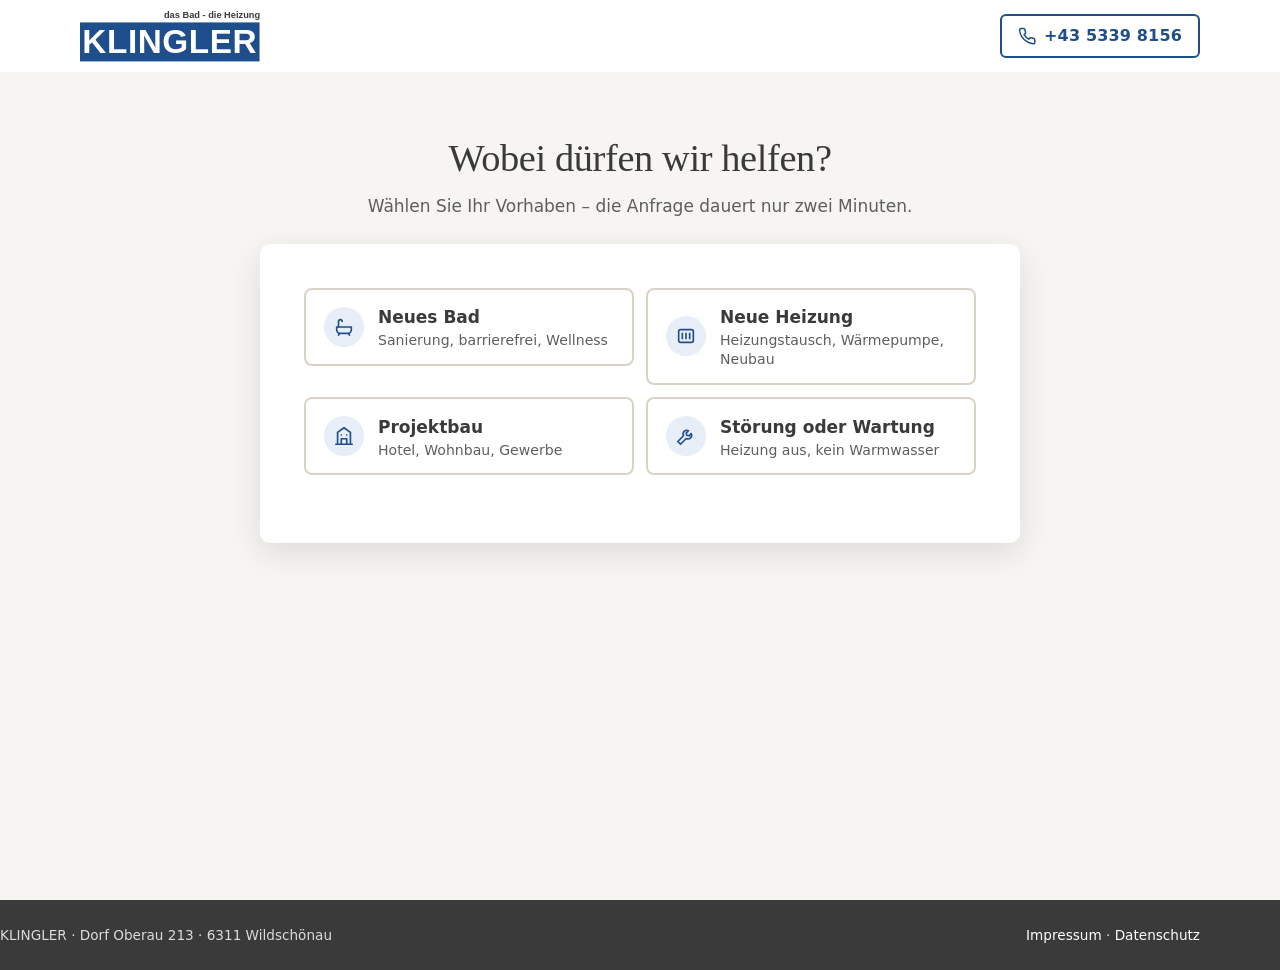
==== anfrage/index.html @ 0b29330c "Add files via upload" ====
<!doctype html>
<html lang="de-AT">
<head>
  <meta charset="utf-8">
  <meta name="viewport" content="width=device-width, initial-scale=1">
  <title>Unverbindliche Anfrage – Bad, Heizung, Projektbau | KLINGLER</title>
  <meta name="description" content="Ihre Anfrage an KLINGLER in zwei Minuten: ein paar kurze Fragen, danach meldet sich Ihr Berater persönlich.">
  <meta name="robots" content="noindex, follow">
  <meta name="theme-color" content="#1f4e8c">
  <link rel="icon" href="../assets/img/favicon.svg" type="image/svg+xml">
  <link rel="stylesheet" href="../assets/css/style.css">
  <script src="../config.js" defer></script>
  <script src="../assets/js/main.js" defer></script>
  <script src="../assets/js/anfrage.js" defer></script>
</head>
<body class="ohne-cta-leiste">
<a class="skip-link" href="#assistent">Zum Formular springen</a>

<!-- Reduzierter Header: keine Navigation, damit nichts vom Ausfüllen ablenkt -->
<header class="header">
  <div class="container header__inner">
    <a class="header__logo" href="../index.html" aria-label="KLINGLER Startseite">
      <img src="../assets/img/logo.svg" alt="KLINGLER – das Bad, die Heizung" width="174" height="50">
    </a>
    <a class="btn btn--outline" href="tel:+4353398156" data-tel="buero" style="min-height:44px;padding:.5em 1em">
      <svg viewBox="0 0 24 24" fill="none" stroke="currentColor" stroke-width="2" stroke-linecap="round" stroke-linejoin="round" aria-hidden="true"><path d="M22 16.9v3a2 2 0 0 1-2.2 2 19.8 19.8 0 0 1-8.6-3.1 19.5 19.5 0 0 1-6-6A19.8 19.8 0 0 1 2.1 4.2 2 2 0 0 1 4.1 2h3a2 2 0 0 1 2 1.7c.1.9.4 1.8.7 2.7a2 2 0 0 1-.5 2.1L8 9.8a16 16 0 0 0 6 6l1.3-1.3a2 2 0 0 1 2.1-.4c.9.3 1.8.6 2.7.7a2 2 0 0 1 1.7 2z"/></svg>
      <span data-tel-text>+43 5339 8156</span>
    </a>
  </div>
</header>

<main class="assistent-seite">
  <div class="container">
    <div id="assistent" class="assistent" aria-live="polite">
      <noscript><p class="hinweis hinweis--warn">Für den Anfrage-Assistenten wird JavaScript benötigt. Rufen Sie uns gerne direkt an.</p></noscript>
    </div>
  </div>
</main>

<footer class="footer" style="padding:1.5rem 0">
  <div class="container footer__unten" style="margin:0;padding:0;border:0">
    <span>KLINGLER · Dorf Oberau 213 · 6311 Wildschönau</span>
    <span><a href="../impressum/index.html">Impressum</a> · <a href="../datenschutz/index.html">Datenschutz</a></span>
  </div>
</footer>
</body>
</html>
---- assets/css/style.css ----
/* =========================================================
   KLINGLER – Stylesheet
   Farben aus dem Logo · mobile-first · keine externen Ressourcen
   ========================================================= */

/* Schriften: Dateien in /assets/fonts/ ablegen (siehe README).
   Bis dahin greifen die Ersatzschriften (Georgia / Systemschrift). */
@font-face {
  font-family: "Fraunces";
  src: local("Fraunces"), url("../fonts/Fraunces-Variable.woff2") format("woff2");
  font-weight: 300 700; font-display: swap;
}
@font-face {
  font-family: "Inter";
  src: local("Inter"), url("../fonts/Inter-Variable.woff2") format("woff2");
  font-weight: 300 700; font-display: swap;
}

:root {
  --blau: #1f4e8c;
  --blau-dunkel: #173b6a;
  --blau-hell: #e8eef7;
  --anthrazit: #3a3a3a;
  --text-leise: #5e5e5e;
  --offwhite: #f7f5f1;
  --stein: #e9e5de;
  --weiss: #ffffff;
  --messing: #8a6a35;
  --messing-hover: #6f5429;
  --warn: #9a3d12;

  --font-head: "Fraunces", Georgia, "Times New Roman", serif;
  --font-text: "Inter", system-ui, -apple-system, "Segoe UI", Roboto, Arial, sans-serif;

  --radius: 6px;
  --schatten: 0 10px 30px rgba(31, 40, 58, .12);
  --max: 1200px;
  --gutter: clamp(16px, 4vw, 40px);
  --header-h: 72px;
}

*, *::before, *::after { box-sizing: border-box; }
[hidden] { display: none !important; }
html { scroll-behavior: smooth; -webkit-text-size-adjust: 100%; }
body {
  margin: 0;
  font-family: var(--font-text);
  font-size: 1.0625rem;
  line-height: 1.65;
  color: var(--anthrazit);
  background: var(--offwhite);
  padding-bottom: 64px; /* Platz für mobile CTA-Leiste */
}
@media (min-width: 900px) { body { padding-bottom: 0; } }
body.ohne-cta-leiste { padding-bottom: 0; }

img { max-width: 100%; height: auto; display: block; }
a { color: var(--blau); }
a:hover { color: var(--blau-dunkel); }
:focus-visible { outline: 3px solid var(--messing); outline-offset: 3px; }

h1, h2, h3 { font-family: var(--font-head); font-weight: 500; line-height: 1.15; margin: 0 0 .5em; color: var(--anthrazit); letter-spacing: -.01em; }
h1 { font-size: clamp(2.1rem, 5.5vw, 3.8rem); }
h2 { font-size: clamp(1.75rem, 3.6vw, 2.6rem); }
h3 { font-size: clamp(1.25rem, 2vw, 1.5rem); }
p { margin: 0 0 1em; }

.container { width: 100%; max-width: var(--max); margin: 0 auto; padding: 0 var(--gutter); }
.section { padding: clamp(56px, 9vw, 112px) 0; }
.section--weiss { background: var(--weiss); }
.section--stein { background: var(--stein); }
.section__kopf { max-width: 720px; margin-bottom: clamp(28px, 4vw, 48px); }
.section__kopf--mitte { margin-left: auto; margin-right: auto; text-align: center; }
.eyebrow { display: inline-block; font-size: .8rem; font-weight: 600; letter-spacing: .14em; text-transform: uppercase; color: var(--messing); margin-bottom: .75em; }
.lead { font-size: clamp(1.1rem, 1.6vw, 1.3rem); color: var(--text-leise); }

.skip-link { position: absolute; left: -9999px; top: 8px; background: var(--blau); color: #fff; padding: 8px 14px; z-index: 1000; }
.skip-link:focus { left: 8px; }

/* Platzhalter – sichtbar markiert, damit nichts vergessen wird */
.ph { background: #fff3c4; color: #6b4f00; border-radius: 3px; padding: 0 .25em; font-style: normal; -webkit-box-decoration-break: clone; box-decoration-break: clone; overflow-wrap: anywhere; }
.ph-block { display: grid; place-items: center; text-align: center; background: repeating-linear-gradient(45deg, #efe9dc, #efe9dc 12px, #e6dfcf 12px, #e6dfcf 24px); color: #6b5a33; font-size: .9rem; padding: 1rem; }

/* ---------- Buttons ---------- */
.btn {
  display: inline-flex; align-items: center; justify-content: center; gap: .5em;
  min-height: 52px; padding: .8em 1.6em;
  font: 600 1rem/1.2 var(--font-text); text-decoration: none; letter-spacing: .01em;
  border-radius: var(--radius); border: 2px solid transparent; cursor: pointer;
  transition: background .2s, color .2s, border-color .2s, transform .2s;
}
.btn:hover { transform: translateY(-1px); }
.btn--primaer { background: var(--messing); color: #fff; }
.btn--primaer:hover { background: var(--messing-hover); color: #fff; }
.btn--blau { background: var(--blau); color: #fff; }
.btn--blau:hover { background: var(--blau-dunkel); color: #fff; }
.btn--ghost { background: transparent; color: #fff; border-color: rgba(255,255,255,.8); }
.btn--ghost:hover { background: #fff; color: var(--anthrazit); }
.btn--outline { background: transparent; color: var(--blau); border-color: var(--blau); }
.btn--outline:hover { background: var(--blau); color: #fff; }
.btn svg { width: 1.15em; height: 1.15em; flex: none; }

/* ---------- Header ---------- */
.topbar { background: var(--anthrazit); color: #fff; font-size: .85rem; display: none; }
.topbar .container { display: flex; justify-content: flex-end; gap: 1.75rem; padding-top: .4rem; padding-bottom: .4rem; }
.topbar a { color: #fff; text-decoration: none; }
.topbar a:hover { text-decoration: underline; color: #fff; }
@media (min-width: 900px) { .topbar { display: block; } }

.header { position: sticky; top: 0; z-index: 100; background: rgba(255,255,255,.97); backdrop-filter: saturate(1.4) blur(8px); transition: box-shadow .2s; }
.header.ist-gescrollt { box-shadow: 0 2px 18px rgba(0,0,0,.08); }
.header__inner { display: flex; align-items: center; justify-content: space-between; height: var(--header-h); gap: 1rem; }
.header__logo img { height: 46px; width: auto; }
@media (min-width: 900px) { .header__logo img { height: 52px; } }

.nav { display: none; }
.nav ul { list-style: none; margin: 0; padding: 0; display: flex; align-items: center; gap: clamp(.9rem, 1.8vw, 1.8rem); }
.nav a { color: var(--anthrazit); text-decoration: none; font-weight: 500; font-size: .98rem; padding: .4em 0; border-bottom: 2px solid transparent; }
.nav a:hover, .nav a[aria-current="page"] { border-color: var(--blau); color: var(--blau); }
.nav .btn { min-height: 44px; padding: .55em 1.2em; border-bottom: 0; color: #fff; }
.nav .btn:hover { color: #fff; }
@media (min-width: 1000px) { .nav { display: block; } }

.menu-toggle { display: inline-flex; align-items: center; justify-content: center; width: 48px; height: 48px; border: 0; background: transparent; color: var(--anthrazit); cursor: pointer; }
.menu-toggle svg { width: 28px; height: 28px; }
@media (min-width: 1000px) { .menu-toggle { display: none; } }

.mobilmenu { position: fixed; inset: var(--header-h) 0 0 0; background: var(--weiss); z-index: 99; padding: 1.5rem var(--gutter) 6rem; overflow-y: auto; transform: translateX(100%); transition: transform .25s ease; visibility: hidden; }
.mobilmenu.ist-offen { transform: none; visibility: visible; }
@media (min-width: 1000px) { .mobilmenu { display: none; } }
.person > *, .gebiet > * { min-width: 0; }
.mobilmenu ul { list-style: none; margin: 0 0 1.5rem; padding: 0; }
.mobilmenu li a { display: block; padding: 1rem 0; font-size: 1.25rem; font-family: var(--font-head); color: var(--anthrazit); text-decoration: none; border-bottom: 1px solid var(--stein); }
.mobilmenu .btn { width: 100%; margin-bottom: .75rem; }
.mobilmenu__kontakt { font-size: .95rem; color: var(--text-leise); }

/* ---------- Mobile CTA-Leiste ---------- */
.cta-leiste { position: fixed; left: 0; right: 0; bottom: 0; z-index: 101; display: grid; grid-template-columns: 1fr 1fr; box-shadow: 0 -4px 16px rgba(0,0,0,.12); }
.cta-leiste a { display: flex; align-items: center; justify-content: center; gap: .5em; min-height: 60px; font-weight: 600; text-decoration: none; color: #fff; }
.cta-leiste svg { width: 20px; height: 20px; }
.cta-leiste__anruf { background: var(--blau); }
.cta-leiste__anfrage { background: var(--messing); }
@media (min-width: 900px) { .cta-leiste { display: none; } }

/* ---------- Hero ---------- */
.hero { position: relative; min-height: min(88vh, 820px); display: flex; align-items: flex-end; color: #fff; overflow: hidden; }
.hero__bild { position: absolute; inset: 0; }
.hero__bild img { width: 100%; height: 100%; object-fit: cover; object-position: 55% 50%; }
.hero::after { content: ""; position: absolute; inset: 0; background: linear-gradient(180deg, rgba(20,28,40,.15) 0%, rgba(20,28,40,.35) 45%, rgba(20,28,40,.82) 100%); }
.hero__inhalt { position: relative; z-index: 1; padding-top: 6rem; padding-bottom: clamp(48px, 8vw, 96px); }
.hero h1 { color: #fff; max-width: 15em; text-wrap: balance; }
.hero .lead { color: rgba(255,255,255,.92); max-width: 36em; }
.hero__buttons { display: flex; flex-wrap: wrap; gap: .75rem; margin-top: 1.75rem; }
@media (max-width: 480px) { .hero__buttons .btn { width: 100%; } }
.hero__ort { display: inline-flex; align-items: center; gap: .5em; font-size: .9rem; letter-spacing: .06em; text-transform: uppercase; color: rgba(255,255,255,.85); margin-bottom: 1rem; }
.hero__ort::before { content: ""; width: 28px; height: 2px; background: var(--messing); }

/* ---------- Einstiege (drei Kacheln) ---------- */
.einstiege { margin-top: clamp(-72px, -6vw, -40px); position: relative; z-index: 2; }
.einstiege__grid { display: grid; gap: 1.25rem; }
@media (min-width: 760px) { .einstiege__grid { grid-template-columns: repeat(3, 1fr); } }
.kachel { background: var(--weiss); border-radius: var(--radius); overflow: hidden; box-shadow: var(--schatten); display: flex; flex-direction: column; text-decoration: none; color: inherit; transition: transform .25s, box-shadow .25s; }
.kachel:hover { transform: translateY(-4px); box-shadow: 0 18px 40px rgba(31,40,58,.18); color: inherit; }
.kachel__bild { aspect-ratio: 16 / 10; overflow: hidden; background: var(--stein); }
.kachel__bild img { width: 100%; height: 100%; object-fit: cover; transition: transform .6s; }
.kachel:hover .kachel__bild img { transform: scale(1.04); }
.kachel__bild--heizung { background: linear-gradient(135deg, var(--blau) 0%, #2f6bb3 100%); display: grid; place-items: center; color: rgba(255,255,255,.9); position: relative; }
.kachel__bild--heizung svg { width: 34%; height: auto; }
.kachel__bild--heizung .ph { position: absolute; bottom: 10px; right: 10px; font-size: .75rem; }
.kachel__text { padding: 1.5rem 1.5rem 1.75rem; display: flex; flex-direction: column; flex: 1; }
.kachel__text h3 { margin-bottom: .4em; }
.kachel__text p { color: var(--text-leise); flex: 1; }
.kachel__link { display: inline-flex; align-items: center; gap: .4em; font-weight: 600; color: var(--blau); }
.kachel__link svg { width: 18px; height: 18px; transition: transform .2s; }
.kachel:hover .kachel__link svg { transform: translateX(4px); }

.stoerung { margin-top: 1.25rem; display: flex; flex-wrap: wrap; align-items: center; justify-content: center; gap: .4rem 1rem; background: var(--weiss); border-left: 4px solid var(--warn); border-radius: var(--radius); padding: 1rem 1.25rem; text-align: center; }
.stoerung strong { color: var(--warn); }
.stoerung a { font-weight: 700; white-space: nowrap; }

/* ---------- Vertrauensleiste ---------- */
.vertrauen { padding: clamp(40px, 6vw, 64px) 0; }
.vertrauen__grid { display: grid; grid-template-columns: repeat(2, 1fr); gap: 1.5rem 1rem; text-align: center; }
@media (min-width: 900px) { .vertrauen__grid { grid-template-columns: repeat(4, 1fr); } }
.vertrauen__zahl { font-family: var(--font-head); font-size: clamp(1.8rem, 3.5vw, 2.6rem); color: var(--blau); line-height: 1.1; display: block; }
.vertrauen__label { font-size: .92rem; color: var(--text-leise); }

/* ---------- Referenzen ---------- */
.referenzen__grid { display: grid; gap: 1.25rem; }
@media (min-width: 640px) { .referenzen__grid { grid-template-columns: repeat(2, 1fr); } }
@media (min-width: 1000px) { .referenzen__grid { grid-template-columns: 1.3fr 1fr 1fr; grid-template-rows: auto auto; } .ref-karte--gross { grid-row: span 2; } }
.ref-karte { position: relative; border-radius: var(--radius); overflow: hidden; min-height: 260px; display: flex; align-items: flex-end; color: #fff; text-decoration: none; background: var(--anthrazit); }
.ref-karte img { position: absolute; inset: 0; width: 100%; height: 100%; object-fit: cover; transition: transform .6s; }
.ref-karte:hover img { transform: scale(1.04); }
.ref-karte::after { content: ""; position: absolute; inset: 0; background: linear-gradient(180deg, transparent 40%, rgba(15,20,30,.85) 100%); }
.ref-karte__text { position: relative; z-index: 1; padding: 1.25rem 1.4rem; }
.ref-karte__text h3 { color: #fff; margin: 0 0 .15em; font-size: 1.35rem; }
.ref-karte__text span { font-size: .9rem; opacity: .9; }
.ref-karte:hover { color: #fff; }
.referenzen__fuss { margin-top: 2rem; text-align: center; }

/* ---------- Ablauf ---------- */
.ablauf { list-style: none; margin: 0; padding: 0; display: grid; gap: 1.25rem; counter-reset: schritt; }
@media (min-width: 900px) { .ablauf { grid-template-columns: repeat(5, 1fr); gap: 1rem; } }
.ablauf li { counter-increment: schritt; background: var(--weiss); border-radius: var(--radius); padding: 1.5rem 1.25rem; position: relative; border-top: 3px solid var(--blau); }
.ablauf li::before { content: counter(schritt, decimal-leading-zero); font-family: var(--font-head); font-size: 2rem; color: var(--messing); display: block; line-height: 1; margin-bottom: .6rem; }
.ablauf h3 { font-size: 1.15rem; margin-bottom: .3em; }
.ablauf p { font-size: .95rem; color: var(--text-leise); margin: 0; }

/* ---------- Ansprechpartner ---------- */
.person { display: grid; gap: clamp(24px, 4vw, 56px); align-items: center; }
@media (min-width: 800px) { .person { grid-template-columns: 0.8fr 1.2fr; } }
.person__foto { aspect-ratio: 4 / 5; border-radius: var(--radius); max-width: 420px; width: 100%; }
.person blockquote { margin: 0; font-family: var(--font-head); font-size: clamp(1.35rem, 2.4vw, 1.9rem); line-height: 1.35; color: var(--anthrazit); }
.person blockquote::before { content: "„"; color: var(--messing); }
.person blockquote::after { content: "“"; color: var(--messing); }
.person__name { margin-top: 1.25rem; font-weight: 600; }
.person__name span { display: block; font-weight: 400; color: var(--text-leise); font-size: .95rem; }

/* ---------- Einzugsgebiet ---------- */
.gebiet { display: grid; gap: clamp(24px, 4vw, 56px); align-items: center; }
@media (min-width: 900px) { .gebiet { grid-template-columns: 1fr 1fr; } }
.orte { list-style: none; margin: 0; padding: 0; display: flex; flex-wrap: wrap; gap: .5rem; }
.orte li { background: var(--weiss); border: 1px solid #d8d2c6; border-radius: 999px; padding: .35em .9em; font-size: .92rem; }
.orte li.orte--zentrum { background: var(--blau); color: #fff; border-color: var(--blau); font-weight: 600; }
.gebiet__hinweis { background: var(--weiss); border-radius: var(--radius); padding: 1.5rem; border-left: 4px solid var(--blau); }
.gebiet__hinweis p:last-child { margin: 0; }

/* ---------- Abschluss-CTA ---------- */
.cta-band { background: var(--blau); color: #fff; text-align: center; }
.cta-band h2 { color: #fff; }
.cta-band .lead { color: rgba(255,255,255,.88); max-width: 34em; margin: 0 auto 2rem; }
.cta-band__buttons { display: flex; flex-wrap: wrap; justify-content: center; gap: .75rem; }
.cta-band .btn--outline { color: #fff; border-color: rgba(255,255,255,.75); }
.cta-band .btn--outline:hover { background: #fff; color: var(--blau); }

/* ---------- Footer ---------- */
.footer { background: var(--anthrazit); color: rgba(255,255,255,.82); font-size: .95rem; padding: clamp(48px, 7vw, 80px) 0 2rem; }
.footer a { color: #fff; text-decoration: none; }
.footer a:hover { text-decoration: underline; color: #fff; }
.footer__grid { display: grid; gap: 2rem; }
@media (min-width: 800px) { .footer__grid { grid-template-columns: 1.3fr 1fr 1fr 1fr; } }
.footer__logo { width: 180px; margin-bottom: 1rem; }
.footer h4 { font-family: var(--font-text); font-size: .8rem; letter-spacing: .14em; text-transform: uppercase; color: #fff; margin: 0 0 1rem; }
.footer ul { list-style: none; margin: 0; padding: 0; }
.footer li { margin-bottom: .45rem; }
.footer__unten { margin-top: 3rem; padding-top: 1.5rem; border-top: 1px solid rgba(255,255,255,.15); display: flex; flex-wrap: wrap; gap: 1rem; justify-content: space-between; font-size: .85rem; }
.footer .ph { background: rgba(255,243,196,.9); }

/* ---------- Einblend-Animation ---------- */
.reveal { opacity: 0; transform: translateY(18px); transition: opacity .7s ease, transform .7s ease; }
.reveal.ist-sichtbar { opacity: 1; transform: none; }
@media (prefers-reduced-motion: reduce) {
  html { scroll-behavior: auto; }
  .reveal { opacity: 1; transform: none; transition: none; }
  * { transition-duration: .01ms !important; }
}

/* =========================================================
   UNTERSEITEN
   ========================================================= */
.seitenhero { position: relative; min-height: min(70vh, 620px); display: flex; align-items: flex-end; color: #fff; overflow: hidden; }
.seitenhero .hero__bild img { object-position: 50% 55%; }
.seitenhero::after { content: ""; position: absolute; inset: 0; background: linear-gradient(180deg, rgba(20,28,40,.1) 0%, rgba(20,28,40,.45) 50%, rgba(20,28,40,.85) 100%); }
.seitenhero .hero__inhalt { padding-bottom: clamp(40px, 6vw, 72px); }
.seitenhero h1 { color: #fff; max-width: 16em; font-size: clamp(2rem, 5vw, 3.4rem); text-wrap: balance; }
.seitenhero .lead { color: rgba(255,255,255,.92); max-width: 34em; }
.brotkrumen { font-size: .85rem; margin-bottom: 1rem; color: rgba(255,255,255,.8); }
.brotkrumen a { color: #fff; }

/* Probleme / Lösungen */
.loesungen { display: grid; gap: 1.25rem; }
@media (min-width: 800px) { .loesungen { grid-template-columns: repeat(3, 1fr); } }
.loesung { background: var(--weiss); border-radius: var(--radius); padding: 1.75rem 1.5rem; box-shadow: 0 4px 18px rgba(31,40,58,.06); }
.loesung__problem { font-size: .9rem; color: var(--text-leise); text-decoration: line-through; text-decoration-color: rgba(154,61,18,.55); margin-bottom: .5rem; }
.loesung h3 { color: var(--blau); margin-bottom: .4em; }
.loesung p:last-child { margin: 0; color: var(--text-leise); }

/* Breite Bild-Text-Karten (abwechselnd) */
.breitkarten { display: grid; gap: clamp(32px, 5vw, 64px); }
.breitkarte { display: grid; gap: clamp(20px, 3vw, 48px); align-items: center; }
@media (min-width: 860px) {
  .breitkarte { grid-template-columns: 1fr 1fr; }
  .breitkarte:nth-child(even) .breitkarte__bild { order: 2; }
}
.breitkarte__bild { border-radius: var(--radius); overflow: hidden; aspect-ratio: 3 / 2; background: var(--stein); }
.breitkarte__bild img { width: 100%; height: 100%; object-fit: cover; }
.breitkarte__bild.ph-block { aspect-ratio: 3 / 2; }
.haken { list-style: none; padding: 0; margin: 0 0 1.25rem; }
.haken li { position: relative; padding-left: 1.75rem; margin-bottom: .45rem; }
.haken li::before { content: ""; position: absolute; left: 0; top: .5em; width: 14px; height: 8px; border-left: 2.5px solid var(--messing); border-bottom: 2.5px solid var(--messing); transform: rotate(-45deg); }

/* Preisbox */
.preisbox { background: var(--weiss); border-radius: var(--radius); border-top: 4px solid var(--messing); padding: clamp(24px, 4vw, 48px); display: grid; gap: 1.5rem; align-items: center; box-shadow: var(--schatten); }
@media (min-width: 860px) { .preisbox { grid-template-columns: 1.4fr 1fr; } }
.preisbox__betrag { font-family: var(--font-head); font-size: clamp(2rem, 4.5vw, 3rem); color: var(--blau); line-height: 1.1; margin: .25rem 0 .75rem; }
.preisbox__betrag small { display: block; font-family: var(--font-text); font-size: .95rem; color: var(--text-leise); margin-bottom: .2rem; }
.preisbox__faktoren { background: var(--offwhite); border-radius: var(--radius); padding: 1.25rem 1.5rem; }
.preisbox__faktoren h3 { font-size: 1.05rem; font-family: var(--font-text); font-weight: 600; }
.preisbox__faktoren .haken { margin: 0; }

/* Galerie + Lightbox */
.galerie { display: grid; grid-template-columns: repeat(2, 1fr); gap: .75rem; }
@media (min-width: 800px) { .galerie { grid-template-columns: repeat(4, 1fr); } .galerie__item--gross { grid-column: span 2; grid-row: span 2; } }
.galerie__item { display: block; border-radius: var(--radius); overflow: hidden; aspect-ratio: 1; background: var(--stein); cursor: zoom-in; border: 0; padding: 0; }
.galerie__item img { width: 100%; height: 100%; object-fit: cover; transition: transform .5s; }
.galerie__item:hover img { transform: scale(1.05); }
.lightbox { position: fixed; inset: 0; z-index: 300; margin: 0; background: rgba(12,16,24,.94); display: grid; place-items: center; align-content: center; padding: 1rem; }
.lightbox[hidden] { display: none !important; }
.lightbox img { max-width: min(1200px, 100%); max-height: 82vh; width: auto; border-radius: 4px; }
.lightbox figcaption { color: rgba(255,255,255,.85); text-align: center; margin-top: .75rem; font-size: .95rem; }
.lightbox__zu { position: absolute; top: 12px; right: 12px; width: 48px; height: 48px; border: 0; border-radius: 50%; background: rgba(255,255,255,.15); color: #fff; font-size: 1.6rem; cursor: pointer; }
.lightbox__pfeil { position: absolute; top: 50%; transform: translateY(-50%); width: 52px; height: 52px; border: 0; border-radius: 50%; background: rgba(255,255,255,.18); color: #fff; font-size: 2.2rem; line-height: 1; cursor: pointer; }
.lightbox__pfeil:hover, .lightbox__zu:hover { background: rgba(255,255,255,.3); }
.lightbox__pfeil[hidden] { display: none; }
.lightbox__pfeil--zurueck { left: 10px; }
.lightbox__pfeil--weiter { right: 10px; }
.lightbox__zaehler { white-space: nowrap; opacity: .7; }
@media (max-width: 699px) { .lightbox { padding-bottom: 84px; } .lightbox img { max-height: 70vh; } .lightbox__pfeil { top: auto; bottom: 16px; transform: none; } .lightbox__pfeil--zurueck { left: calc(50% - 64px); } .lightbox__pfeil--weiter { right: calc(50% - 64px); } }

/* Showroom */
.showroom { display: grid; gap: clamp(24px, 4vw, 56px); align-items: center; }
@media (min-width: 860px) { .showroom { grid-template-columns: 1fr 1fr; } }
.showroom__bild { aspect-ratio: 4 / 3; border-radius: var(--radius); }
.infozeile { display: flex; gap: .75rem; align-items: baseline; margin-bottom: .5rem; }
.infozeile strong { min-width: 7.5em; }

/* FAQ */
.faq { max-width: 860px; margin: 0 auto; }
.faq details { background: var(--weiss); border-radius: var(--radius); margin-bottom: .75rem; box-shadow: 0 2px 10px rgba(31,40,58,.05); }
.faq summary { cursor: pointer; list-style: none; padding: 1.15rem 3.25rem 1.15rem 1.4rem; font-weight: 600; position: relative; }
.faq summary::-webkit-details-marker { display: none; }
.faq summary::after { content: "+"; position: absolute; right: 1.25rem; top: 50%; transform: translateY(-50%); font-size: 1.5rem; color: var(--messing); font-weight: 400; transition: transform .2s; }
.faq details[open] summary::after { transform: translateY(-50%) rotate(45deg); }
.faq details > div { padding: 0 1.4rem 1.25rem; color: var(--text-leise); }
.faq details > div p:last-child { margin: 0; }

/* =========================================================
   ANFRAGE-ASSISTENT
   ========================================================= */
.assistent-seite { background: var(--offwhite); min-height: calc(100vh - var(--header-h)); padding: clamp(24px, 5vw, 64px) 0 clamp(48px, 8vw, 96px); }
.assistent { max-width: 760px; margin: 0 auto; }
.assistent__kopf { text-align: center; margin-bottom: 1.5rem; }
.assistent__kopf h1 { font-size: clamp(1.7rem, 4vw, 2.4rem); margin-bottom: .3em; }
.assistent__kopf p { color: var(--text-leise); margin: 0; }
.fortschritt { height: 6px; background: var(--stein); border-radius: 999px; overflow: hidden; margin: 0 0 .5rem; }
.fortschritt__balken { height: 100%; width: 0; background: var(--blau); border-radius: 999px; transition: width .35s ease; }
.fortschritt__text { font-size: .85rem; color: var(--text-leise); text-align: right; margin-bottom: 1rem; }
.assistent__karte { background: var(--weiss); border-radius: 10px; box-shadow: var(--schatten); padding: clamp(22px, 4vw, 44px); }
.schritt[hidden] { display: none; }
.schritt__frage { font-family: var(--font-head); font-size: clamp(1.4rem, 3vw, 1.9rem); margin: 0 0 .35em; outline: none; }
.schritt__hilfe { color: var(--text-leise); margin-bottom: 1.5rem; }

.optionen { display: grid; gap: .75rem; border: 0; padding: 0; margin: 0 0 1.5rem; }
@media (min-width: 600px) { .optionen--2 { grid-template-columns: 1fr 1fr; } }
.optionen legend { font-weight: 600; margin-bottom: .6rem; padding: 0; }
.option { position: relative; }
.option input { position: absolute; opacity: 0; inset: 0; width: 100%; height: 100%; margin: 0; cursor: pointer; }
.option label { display: flex; align-items: center; gap: .9rem; min-height: 64px; padding: .85rem 1.1rem; border: 2px solid #d9d3c7; border-radius: 8px; background: var(--weiss); cursor: pointer; transition: border-color .15s, background .15s; }
.option label .option__icon { flex: none; width: 40px; height: 40px; border-radius: 50%; background: var(--blau-hell); color: var(--blau); display: grid; place-items: center; }
.option label .option__icon svg { width: 22px; height: 22px; }
.option label strong { display: block; font-weight: 600; }
.option label small { display: block; color: var(--text-leise); font-size: .88rem; line-height: 1.35; }
.option input:hover + label { border-color: var(--blau); }
.option input:focus-visible + label { outline: 3px solid var(--messing); outline-offset: 2px; }
.option input:checked + label { border-color: var(--blau); background: var(--blau-hell); }
.option input:checked + label .option__icon { background: var(--blau); color: #fff; }

.feld { margin-bottom: 1.15rem; }
.feld label { display: block; font-weight: 600; margin-bottom: .35rem; }
.feld label .optional { font-weight: 400; color: var(--text-leise); font-size: .9rem; }
.feld input[type="text"], .feld input[type="tel"], .feld input[type="email"], .feld input[type="number"], .feld textarea, .feld select {
  width: 100%; min-height: 52px; padding: .75rem .9rem; font: inherit; color: inherit;
  border: 2px solid #d9d3c7; border-radius: 8px; background: #fff;
}
.feld textarea { min-height: 120px; resize: vertical; }
.feld input:focus, .feld textarea:focus, .feld select:focus { border-color: var(--blau); outline: none; box-shadow: 0 0 0 3px rgba(31,78,140,.15); }
.feld--reihe { display: grid; gap: 1rem; }
@media (min-width: 600px) { .feld--reihe { grid-template-columns: 140px 1fr; } }
.feld__fehler { color: var(--warn); font-size: .9rem; margin-top: .35rem; }
.feld--fehler input, .feld--fehler textarea { border-color: var(--warn); }
.checkbox { display: flex; gap: .75rem; align-items: flex-start; font-size: .95rem; }
.checkbox input { width: 22px; height: 22px; margin-top: .15rem; flex: none; accent-color: var(--blau); }

.hinweis { border-radius: 8px; padding: 1rem 1.2rem; margin: 0 0 1.25rem; font-size: .97rem; }
.hinweis--info { background: var(--blau-hell); border-left: 4px solid var(--blau); }
.hinweis--warn { background: #fbefe6; border-left: 4px solid var(--warn); }
.hinweis[hidden] { display: none; }

.upload { border: 2px dashed #cfc7b8; border-radius: 8px; padding: 1.25rem; text-align: center; background: var(--offwhite); }
.upload input { max-width: 100%; }
.upload__liste { list-style: none; padding: 0; margin: .75rem 0 0; font-size: .9rem; color: var(--text-leise); }

.assistent__nav { display: flex; justify-content: space-between; align-items: center; gap: 1rem; margin-top: 1.75rem; padding-top: 1.25rem; border-top: 1px solid var(--stein); }
.assistent__nav .btn[hidden] { display: none !important; }
.btn--text { background: none; border: 0; color: var(--blau); font-weight: 600; padding-left: 0; padding-right: 0; min-height: 44px; cursor: pointer; font: 600 1rem var(--font-text); }
.btn--text:hover { text-decoration: underline; }
.btn[disabled] { opacity: .55; cursor: progress; transform: none; }

.assistent__vertrauen { display: flex; flex-wrap: wrap; justify-content: center; gap: .5rem 1.5rem; margin-top: 1.5rem; font-size: .9rem; color: var(--text-leise); }
.assistent__vertrauen span::before { content: "✓ "; color: var(--blau); font-weight: 700; }
.hp-feld { position: absolute !important; left: -10000px !important; width: 1px; height: 1px; overflow: hidden; }

/* Danke-Seite */
.danke { max-width: 720px; margin: 0 auto; text-align: center; }
.danke__icon { width: 76px; height: 76px; border-radius: 50%; background: var(--blau); color: #fff; display: grid; place-items: center; margin: 0 auto 1.5rem; }
.danke__icon svg { width: 38px; height: 38px; }
.danke__schritte { text-align: left; margin: 2rem 0; }
@media (min-width: 900px) { .danke__schritte { grid-template-columns: repeat(3, 1fr); } }

/* Assistent: kompakte Auswahl-Chips (mehrere Fragen auf einem Bildschirm) */
.sr-only { position: absolute !important; width: 1px; height: 1px; padding: 0; margin: -1px; overflow: hidden; clip: rect(0 0 0 0); white-space: nowrap; border: 0; }
.optionen--chips { grid-template-columns: repeat(auto-fill, minmax(128px, 1fr)); gap: .5rem; margin-bottom: 1.4rem; }
.optionen--chips legend { grid-column: 1 / -1; }
.optionen--chips .option label { min-height: 52px; padding: .6rem .9rem; justify-content: center; text-align: center; }
.optionen--chips .option label strong { font-weight: 500; font-size: .97rem; }
.optionen--chips .option input:checked + label strong { font-weight: 600; color: var(--blau); }
@media (min-width: 600px) { .feld--zwei { grid-template-columns: 1fr 1fr; } }

/* =========================================================
   HEIZUNG & KUNDENDIENST
   ========================================================= */
.weiche { display: grid; gap: 1rem; }
@media (min-width: 760px) { .weiche { grid-template-columns: 1fr 1fr; } }
.weiche a { display: flex; align-items: center; gap: 1rem; padding: 1.25rem 1.4rem; border-radius: var(--radius); text-decoration: none; background: var(--weiss); color: var(--anthrazit); box-shadow: var(--schatten); border-left: 5px solid var(--blau); transition: transform .2s; }
.weiche a:hover { transform: translateY(-2px); color: var(--anthrazit); }
.weiche a.weiche--stoerung { border-left-color: var(--warn); }
.weiche svg { width: 36px; height: 36px; flex: none; color: var(--blau); }
.weiche a.weiche--stoerung svg { color: var(--warn); }
.weiche strong { display: block; font-size: 1.1rem; }
.weiche span span { color: var(--text-leise); font-size: .93rem; }

.hero--blau { background: linear-gradient(135deg, #173b6a 0%, var(--blau) 55%, #2f6bb3 100%); min-height: auto; }
.hero--blau::after { display: none; }
.hero--blau .container { display: grid; gap: 2rem; align-items: center; padding-top: clamp(48px, 8vw, 96px); }
@media (min-width: 900px) { .hero--blau .container { grid-template-columns: 1.3fr .7fr; } }
.hero__grafik { color: rgba(255,255,255,.85); max-width: 340px; justify-self: center; position: relative; display: none; }
@media (min-width: 900px) { .hero__grafik { display: block; } }
.hero__grafik svg { width: 100%; height: auto; }
.hero__grafik .ph { position: absolute; bottom: -4px; right: 0; font-size: .75rem; }

.systeme { display: grid; gap: 1.25rem; }
@media (min-width: 700px) { .systeme { grid-template-columns: repeat(2, 1fr); } }
@media (min-width: 1050px) { .systeme { grid-template-columns: repeat(3, 1fr); } }
.system { background: var(--weiss); border-radius: var(--radius); padding: 1.75rem 1.5rem; border-top: 3px solid var(--blau); }
.system__icon { width: 48px; height: 48px; border-radius: 50%; background: var(--blau-hell); color: var(--blau); display: grid; place-items: center; margin-bottom: 1rem; }
.system__icon svg { width: 26px; height: 26px; }
.system p { color: var(--text-leise); margin-bottom: .75rem; }
.system .haken { margin: 0; font-size: .95rem; }
.system__tag { font-size: .75rem; margin-left: .35rem; vertical-align: middle; }

/* Wärmepumpen-Check */
.wpcheck { background: var(--weiss); border-radius: 10px; box-shadow: var(--schatten); padding: clamp(22px, 4vw, 44px); max-width: 860px; margin: 0 auto; }
.wpcheck__ergebnis { margin-top: 1.25rem; border-radius: 8px; padding: 1.25rem 1.4rem; }
.wpcheck__ergebnis h3 { margin-bottom: .35em; }
.wpcheck__ergebnis--gut { background: #e8f3ea; border-left: 4px solid #2e7d4f; }
.wpcheck__ergebnis--mittel { background: var(--blau-hell); border-left: 4px solid var(--blau); }
.wpcheck__ergebnis--pruefen { background: #fbefe6; border-left: 4px solid var(--warn); }
.wpcheck__ergebnis p:last-child { margin-bottom: 0; }

.foerderung { display: grid; gap: clamp(24px, 4vw, 56px); align-items: start; }
@media (min-width: 900px) { .foerderung { grid-template-columns: 1.1fr .9fr; } }
.linkliste { list-style: none; margin: 0; padding: 0; }
.linkliste li { background: var(--weiss); border-radius: var(--radius); margin-bottom: .75rem; }
.linkliste a { display: flex; justify-content: space-between; align-items: center; gap: 1rem; padding: 1rem 1.25rem; text-decoration: none; font-weight: 600; }
.linkliste a span { font-weight: 400; color: var(--text-leise); font-size: .9rem; display: block; }

/* Kundendienst */
.notruf { background: var(--warn); color: #fff; }
.notruf .container { display: grid; gap: 1.5rem; align-items: center; padding-top: clamp(40px, 6vw, 72px); padding-bottom: clamp(40px, 6vw, 72px); }
@media (min-width: 900px) { .notruf .container { grid-template-columns: 1.2fr 1fr; } }
.notruf h1 { color: #fff; font-size: clamp(2rem, 4.5vw, 3rem); }
.notruf p { color: rgba(255,255,255,.92); }
.notruf__tel { display: flex; align-items: center; justify-content: center; gap: .75rem; background: #fff; color: var(--warn); border-radius: 10px; padding: 1.25rem 1.5rem; text-decoration: none; font-family: var(--font-head); font-size: clamp(1.6rem, 4vw, 2.3rem); box-shadow: 0 10px 30px rgba(0,0,0,.2); }
.notruf__tel:hover { color: var(--warn); transform: translateY(-2px); }
.notruf__tel svg { width: 34px; height: 34px; flex: none; }
.notruf__tel .ph { font-size: 1.1rem; font-family: var(--font-text); }
.notruf__zeiten { margin-top: 1rem; font-size: .95rem; text-align: center; }
.notruf__zeiten .ph { background: rgba(255,243,196,.95); }
.kd-grid { display: grid; gap: clamp(24px, 4vw, 56px); align-items: start; }
@media (min-width: 960px) { .kd-grid { grid-template-columns: 1fr 1.1fr; } }
.kd-grid .assistent { max-width: none; }

/* =========================================================
   PROJEKTBAU (B2B)
   ========================================================= */
.b2b-hero { background: var(--anthrazit); color: #fff; }
.b2b-hero__grid { display: grid; gap: clamp(28px, 5vw, 64px); align-items: center; padding-top: clamp(40px, 7vw, 88px); padding-bottom: clamp(40px, 7vw, 88px); }
@media (min-width: 900px) { .b2b-hero__grid { grid-template-columns: 1.15fr .85fr; } }
.b2b-hero h1 { color: #fff; font-size: clamp(2rem, 4.6vw, 3.2rem); text-wrap: balance; }
.b2b-hero .lead { color: rgba(255,255,255,.88); }
.b2b-hero__bild { margin: 0; }
.b2b-hero__bild img { border-radius: var(--radius); width: 100%; max-width: 560px; aspect-ratio: 4 / 3; object-fit: cover; box-shadow: 0 20px 50px rgba(0,0,0,.35); }
.b2b-hero__bild figcaption { font-size: .85rem; color: rgba(255,255,255,.7); margin-top: .6rem; }

.matrix { display: grid; gap: 1px; background: #d9d3c7; border: 1px solid #d9d3c7; border-radius: var(--radius); overflow: hidden; }
@media (min-width: 640px) { .matrix { grid-template-columns: repeat(2, 1fr); } }
@media (min-width: 1000px) { .matrix { grid-template-columns: repeat(4, 1fr); } }
.matrix__item { background: var(--weiss); padding: 1.5rem 1.4rem; }
.matrix__item h3 { font-size: 1.15rem; color: var(--blau); margin-bottom: .35em; }
.matrix__item p { margin: 0; color: var(--text-leise); font-size: .95rem; }

.steckbriefe { display: grid; gap: 1.25rem; }
@media (min-width: 700px) { .steckbriefe { grid-template-columns: repeat(2, 1fr); } }
@media (min-width: 1050px) { .steckbriefe { grid-template-columns: repeat(3, 1fr); } }
.steckbrief { background: var(--offwhite); border-radius: var(--radius); overflow: hidden; display: flex; flex-direction: column; }
.steckbrief__bild { aspect-ratio: 16 / 10; background: var(--stein); position: relative; overflow: hidden; }
.steckbrief__bild img, .steckbrief__bild .ph-block { position: absolute; inset: 0; width: 100%; height: 100% !important; object-fit: cover; }
.matrix__item--cta { background: var(--blau); display: flex; flex-direction: column; justify-content: center; }
.matrix__item--cta h3, .matrix__item--cta p { color: #fff; }
.matrix__item--cta .btn { margin-top: 1rem; align-self: flex-start; }
button.steckbrief__bild { display: block; width: 100%; border: 0; padding: 0; cursor: zoom-in; font: inherit; }
button.steckbrief__bild img { transition: transform .5s; }
button.steckbrief__bild:hover img { transform: scale(1.04); }
.steckbrief__fotos { position: absolute; right: 10px; bottom: 10px; background: rgba(20,28,40,.78); color: #fff; font-size: .8rem; font-weight: 600; padding: .3em .7em; border-radius: 3px; }
.steckbrief__fotos::before { content: ""; display: inline-block; width: .9em; height: .7em; margin-right: .4em; border: 2px solid currentColor; border-radius: 2px; vertical-align: -.05em; }
.steckbrief__tag { position: absolute; top: 10px; left: 10px; background: rgba(20,28,40,.78); color: #fff; font-size: .75rem; letter-spacing: .05em; padding: .25em .6em; border-radius: 3px; }
.steckbrief__text { padding: 1.25rem 1.4rem 1.5rem; }
.steckbrief__text h3 { margin-bottom: .6rem; }
.steckbrief dl { display: grid; grid-template-columns: auto 1fr; gap: .3rem 1rem; margin: 0; font-size: .93rem; }
.steckbrief dt { color: var(--text-leise); }
.steckbrief dd { margin: 0; }

.kontaktkarte { display: flex; gap: 1.25rem; align-items: center; background: var(--weiss); border-radius: var(--radius); padding: 1.25rem; margin-top: 1.25rem; box-shadow: 0 4px 18px rgba(31,40,58,.06); }
.kontaktkarte__foto { width: 96px; height: 96px; border-radius: 50%; flex: none; font-size: .75rem; }

/* =========================================================
   REFERENZEN, ÜBER UNS, KONTAKT, KARRIERE, RECHTLICHES
   ========================================================= */
.seitenkopf { background: var(--stein); padding: clamp(40px, 7vw, 80px) 0 clamp(32px, 5vw, 56px); }
.seitenkopf .brotkrumen { color: var(--text-leise); }
.seitenkopf .brotkrumen a { color: var(--blau); }
.seitenkopf h1 { font-size: clamp(2rem, 4.5vw, 3rem); max-width: 18em; text-wrap: balance; }
.seitenkopf .lead { max-width: 38em; }
.seitenkopf--blau { background: linear-gradient(135deg, #173b6a 0%, var(--blau) 60%, #2f6bb3 100%); color: #fff; }
.seitenkopf--blau h1, .seitenkopf--blau .brotkrumen a { color: #fff; }
.seitenkopf--blau .lead, .seitenkopf--blau .brotkrumen { color: rgba(255,255,255,.88); }

.filter { display: flex; flex-wrap: wrap; gap: .5rem; margin-bottom: 1.75rem; }
.filter__btn { font: 500 .95rem var(--font-text); min-height: 44px; padding: .5em 1.1em; border-radius: 999px; border: 2px solid #d9d3c7; background: var(--weiss); color: var(--anthrazit); cursor: pointer; }
.filter__btn:hover { border-color: var(--blau); }
.filter__btn.ist-aktiv { background: var(--blau); border-color: var(--blau); color: #fff; }
.filter__leer { color: var(--text-leise); text-align: center; padding: 2rem 0; }
[data-filter-ziel] > [hidden] { display: none !important; }

.wege { display: grid; gap: 1rem; }
@media (min-width: 600px) { .wege { grid-template-columns: repeat(2, 1fr); } }
@media (min-width: 1000px) { .wege { grid-template-columns: repeat(4, 1fr); } }
.weg { display: flex; flex-direction: column; gap: .35rem; padding: 1.4rem 1.4rem; background: var(--weiss); border-radius: var(--radius); border-top: 4px solid var(--blau); text-decoration: none; color: var(--anthrazit); box-shadow: 0 4px 18px rgba(31,40,58,.06); transition: transform .2s; }
.weg:hover { transform: translateY(-3px); color: var(--anthrazit); }
.weg strong { font-family: var(--font-head); font-size: 1.3rem; font-weight: 500; }
.weg span { color: var(--blau); font-weight: 600; font-size: .95rem; }
.weg--stoerung { border-top-color: var(--warn); }
.weg--stoerung span { color: var(--warn); }

.karte-platzhalter { background: var(--blau-hell); border-radius: var(--radius); padding: clamp(24px, 4vw, 40px); text-align: center; }
.karte-platzhalter svg { width: 48px; height: 48px; color: var(--blau); margin: 0 auto .75rem; }
.karte-platzhalter__hinweis { font-size: .85rem; color: var(--text-leise); margin: 1rem 0 0; }

.team { display: grid; gap: 1.5rem; grid-template-columns: repeat(2, 1fr); }
@media (min-width: 900px) { .team { grid-template-columns: repeat(4, 1fr); } }
.team__person { display: flex; flex-direction: column; gap: .2rem; }
.team__foto { aspect-ratio: 4 / 5; border-radius: var(--radius); margin-bottom: .6rem; }
.team__person span { color: var(--text-leise); font-size: .93rem; }

.stellen { display: grid; gap: 1rem; }
.stelle { background: var(--offwhite); border-radius: var(--radius); padding: 1.5rem; border-left: 4px solid var(--messing); }
.stelle h3 { margin-bottom: .3em; }
.stelle__meta { color: var(--text-leise); font-size: .93rem; }
.stelle p:last-child { margin-bottom: 0; }

.rechtstext { max-width: 820px; }
.rechtstext h2 { font-size: clamp(1.3rem, 2.4vw, 1.6rem); margin-top: 2.2rem; }
.rechtsliste { display: grid; grid-template-columns: minmax(150px, auto) 1fr; gap: .4rem 1.25rem; margin: 0 0 1rem; }
.rechtsliste dt { color: var(--text-leise); }
.rechtsliste dd { margin: 0; }
@media (max-width: 560px) { .rechtsliste { grid-template-columns: 1fr; } .rechtsliste dd { margin-bottom: .6rem; } }

/* Karriere: Vorteile */
.benefits { display: grid; gap: 1.25rem; }
@media (min-width: 700px) { .benefits { grid-template-columns: repeat(2, 1fr); } }
@media (min-width: 1050px) { .benefits { grid-template-columns: repeat(3, 1fr); } }
.benefit { background: var(--weiss); border-radius: var(--radius); padding: 1.6rem 1.5rem; border-top: 3px solid var(--messing); }
.benefit h3 { color: var(--blau); margin-bottom: .6em; }
.benefit .haken { margin: 0; font-size: .97rem; }
.benefit--projekte { background: var(--blau); border-top-color: var(--blau); }
.benefit--projekte h3, .benefit--projekte p { color: #fff; }
.benefit--projekte p { margin: 0; }

/* Bilder mit Bildunterschrift */
.bildbox { margin: 0; }
.bildbox img { width: 100%; aspect-ratio: 3 / 2; object-fit: cover; border-radius: var(--radius); }
.bildbox figcaption { font-size: .88rem; color: var(--text-leise); margin-top: .5rem; }
.kd-grid .bildbox { margin-top: 1.5rem; }
.bildreihe { display: grid; gap: 1.25rem; }
@media (min-width: 760px) { .bildreihe { grid-template-columns: repeat(3, 1fr); } }
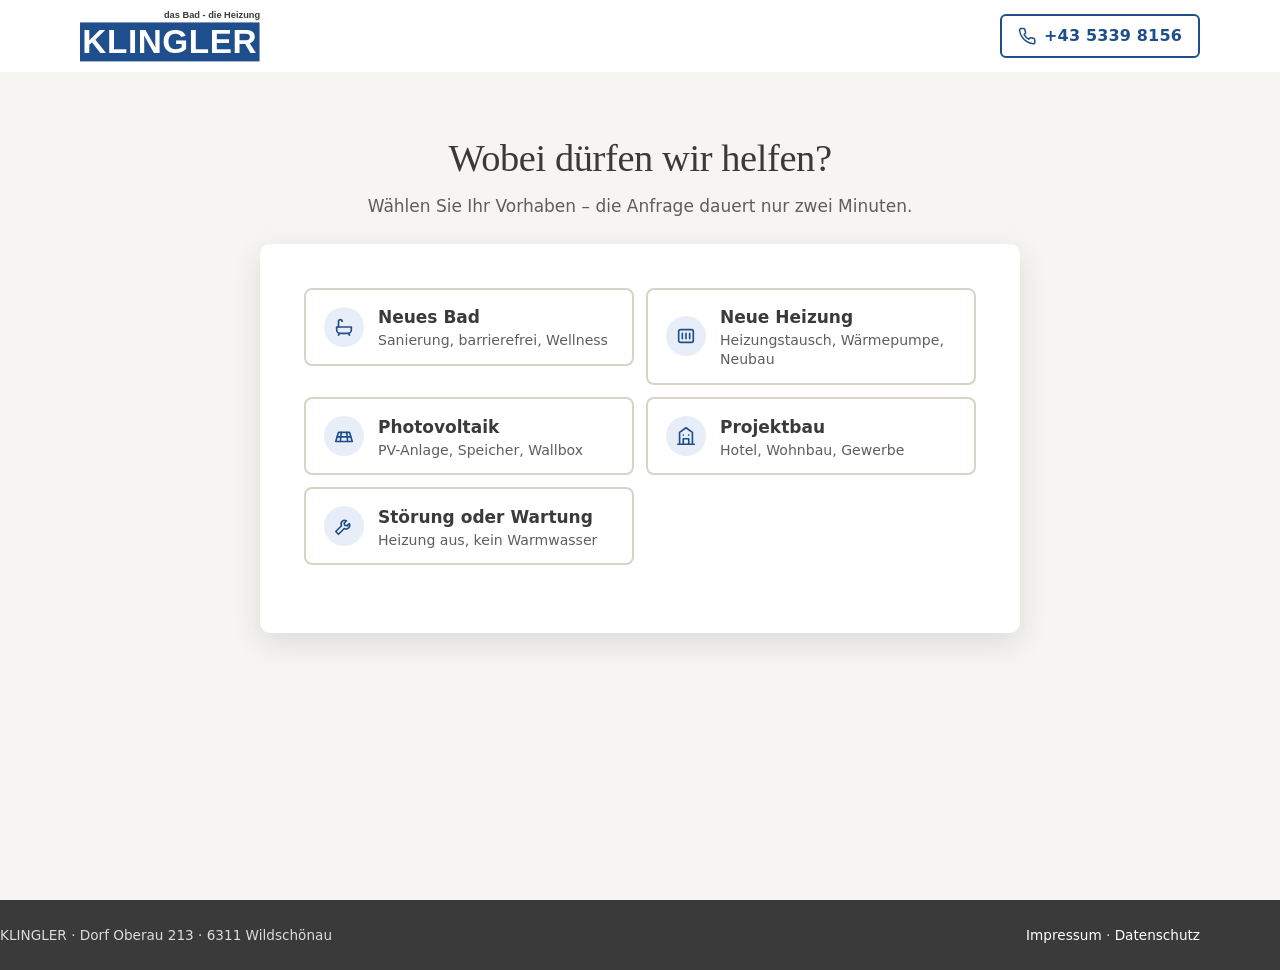
==== commit 1d93d06c: "Add files via upload" ====
--- a/anfrage/index.html
+++ b/anfrage/index.html
@@ -3,7 +3,7 @@
 <head>
   <meta charset="utf-8">
   <meta name="viewport" content="width=device-width, initial-scale=1">
-  <title>Unverbindliche Anfrage – Bad, Heizung, Projektbau | KLINGLER</title>
+  <title>Unverbindliche Anfrage – Bad, Heizung, Photovoltaik, Projektbau | KLINGLER</title>
   <meta name="description" content="Ihre Anfrage an KLINGLER in zwei Minuten: ein paar kurze Fragen, danach meldet sich Ihr Berater persönlich.">
   <meta name="robots" content="noindex, follow">
   <meta name="theme-color" content="#1f4e8c">
--- a/assets/css/style.css
+++ b/assets/css/style.css
@@ -158,7 +158,8 @@
 /* ---------- Einstiege (drei Kacheln) ---------- */
 .einstiege { margin-top: clamp(-72px, -6vw, -40px); position: relative; z-index: 2; }
 .einstiege__grid { display: grid; gap: 1.25rem; }
-@media (min-width: 760px) { .einstiege__grid { grid-template-columns: repeat(3, 1fr); } }
+@media (min-width: 760px) { .einstiege__grid { grid-template-columns: repeat(2, 1fr); } }
+@media (min-width: 1100px) { .einstiege__grid { grid-template-columns: repeat(4, 1fr); } }
 .kachel { background: var(--weiss); border-radius: var(--radius); overflow: hidden; box-shadow: var(--schatten); display: flex; flex-direction: column; text-decoration: none; color: inherit; transition: transform .25s, box-shadow .25s; }
 .kachel:hover { transform: translateY(-4px); box-shadow: 0 18px 40px rgba(31,40,58,.18); color: inherit; }
 .kachel__bild { aspect-ratio: 16 / 10; overflow: hidden; background: var(--stein); }
